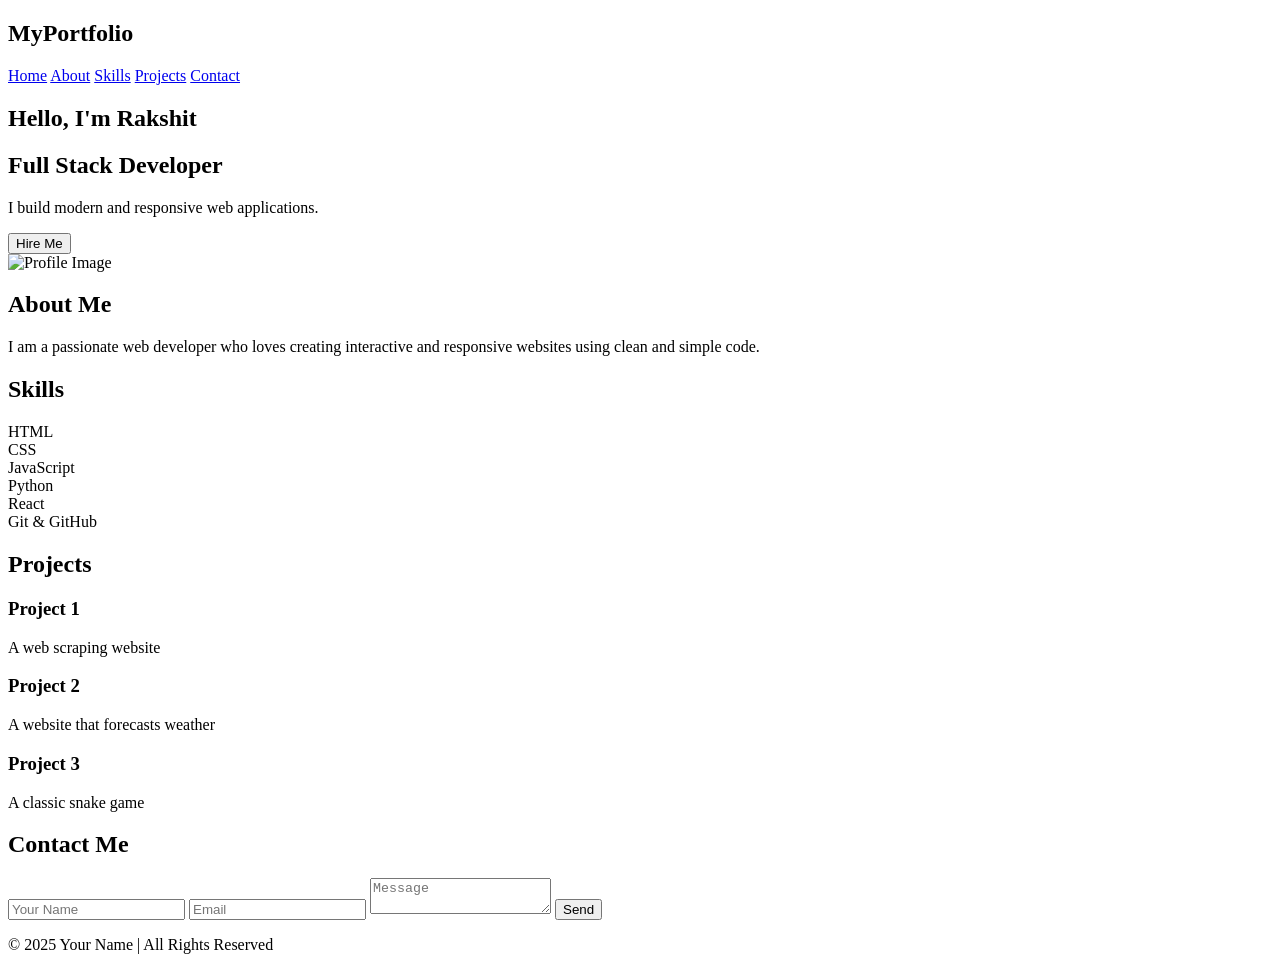
==== Lab_3/Index.html @ bc627b92 "Add initial HTML structure for portfolio website" ====
<!DOCTYPE html>
<html lang="en">
<head>
    <meta charset="UTF-8">
    <meta name="viewport" content="width=device-width, initial-scale=1.0">
    <title>Portfolio | Your Name</title>
    <link rel="stylesheet" href="style.css">
</head>
<body>

    <!-- HEADER -->
    <header class="header">
        <h2 class="logo">MyPortfolio</h2>
        <nav class="nav">
            <a href="#hero">Home</a>
            <a href="#about">About</a>
            <a href="#skills">Skills</a>
            <a href="#projects">Projects</a>
            <a href="#contact">Contact</a>
        </nav>
    </header>

    <!-- HERO SECTION -->
    <section id="hero" class="hero">
        <div class="hero-text">
            <h1>Hello, I'm <span class="highlight">Rakshit</span></h1>
            <h2 class="animated-role">Full Stack Developer</h2>
            <p>I build modern and responsive web applications.</p>
            <button class="btn">Hire Me</button>
        </div>

        <div class="hero-img">
            <img src="https://avatar.iran.liara.run/public/40" alt="Profile Image">
        </div>
    </section>

    <!-- ABOUT -->
    <section id="about" class="about">
        <h2>About Me</h2>
        <p>
            I am a passionate web developer who loves creating interactive and 
            responsive websites using clean and simple code.
        </p>
    </section>

    <!-- SKILLS (GRID) -->
    <section id="skills" class="skills">
        <h2>Skills</h2>

        <div class="grid">
            <div class="card">HTML</div>
            <div class="card">CSS</div>
            <div class="card">JavaScript</div>
            <div class="card">Python</div>
            <div class="card">React</div>
            <div class="card">Git & GitHub</div>
        </div>
    </section>

    <!-- PROJECTS (GRID) -->
    <section id="projects" class="projects">
        <h2>Projects</h2>

        <div class="grid">
            <div class="card">
                <h3>Project 1</h3>
                <p>A web scraping website</p>
            </div>

            <div class="card">
                <h3>Project 2</h3>
                <p>A website that forecasts weather</p>
            </div>

            <div class="card">
                <h3>Project 3</h3>
                <p>A classic snake game</p>
            </div>
        </div>

    </section>

    <!-- CONTACT -->
    <section id="contact" class="contact">
        <h2>Contact Me</h2>

        <form>
            <input type="text" placeholder="Your Name">
            <input type="email" placeholder="Email">
            <textarea placeholder="Message"></textarea>
            <button class="btn">Send</button>
        </form>
    </section>

    <!-- FOOTER -->
    <footer class="footer">
        <p>© 2025 Your Name | All Rights Reserved</p>
    </footer>

</body>
</html>
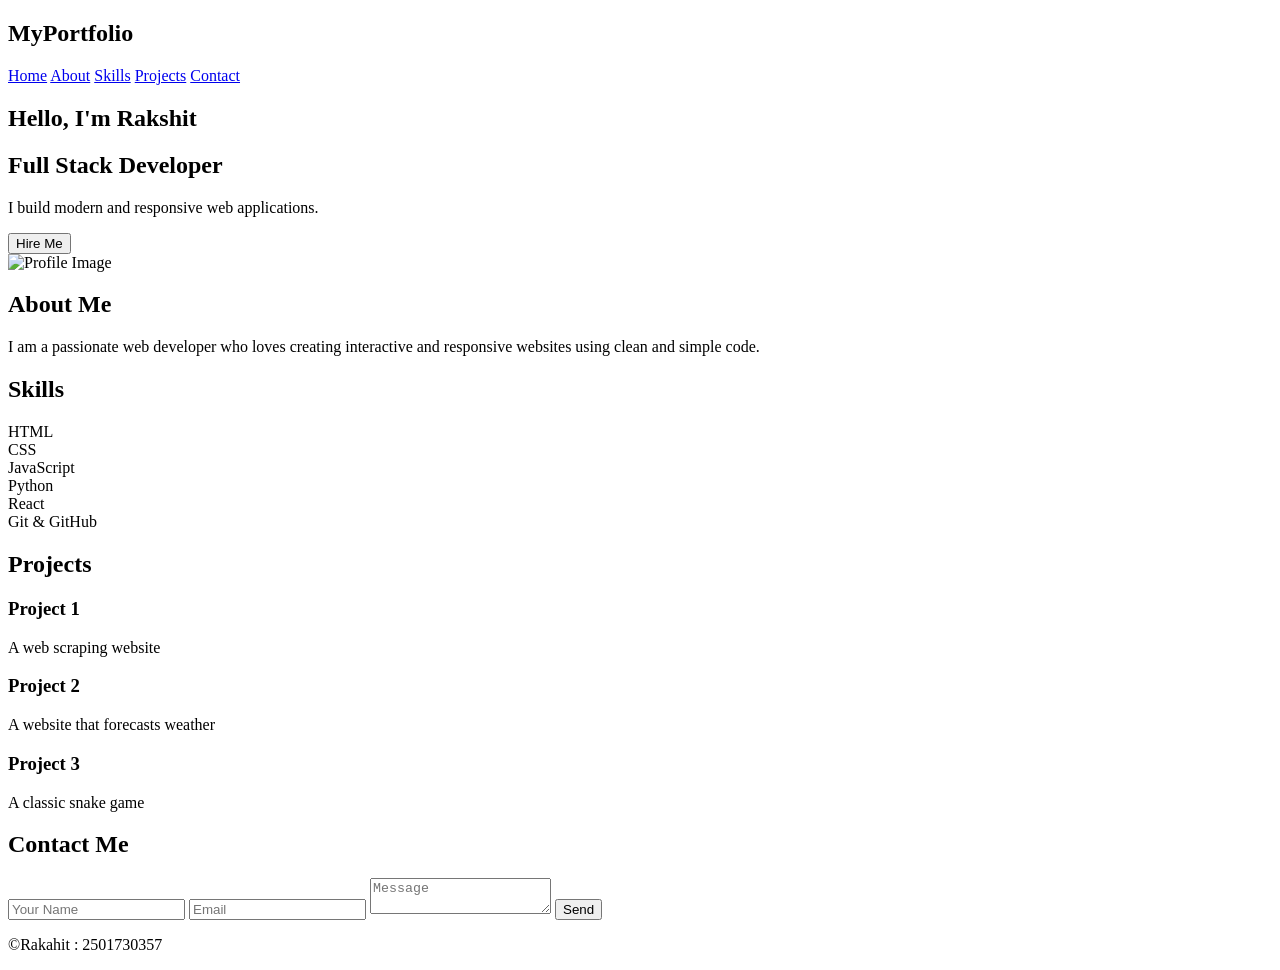
==== commit 7cdd335a: "Update title and footer in Index.html" ====
--- a/Lab_3/Index.html
+++ b/Lab_3/Index.html
@@ -3,7 +3,7 @@
 <head>
     <meta charset="UTF-8">
     <meta name="viewport" content="width=device-width, initial-scale=1.0">
-    <title>Portfolio | Your Name</title>
+    <title>Portfolio | Rakshit</title>
     <link rel="stylesheet" href="style.css">
 </head>
 <body>
@@ -94,7 +94,7 @@
 
     <!-- FOOTER -->
     <footer class="footer">
-        <p>© 2025 Your Name | All Rights Reserved</p>
+        <p>©Rakahit : 2501730357</p>
     </footer>
 
 </body>
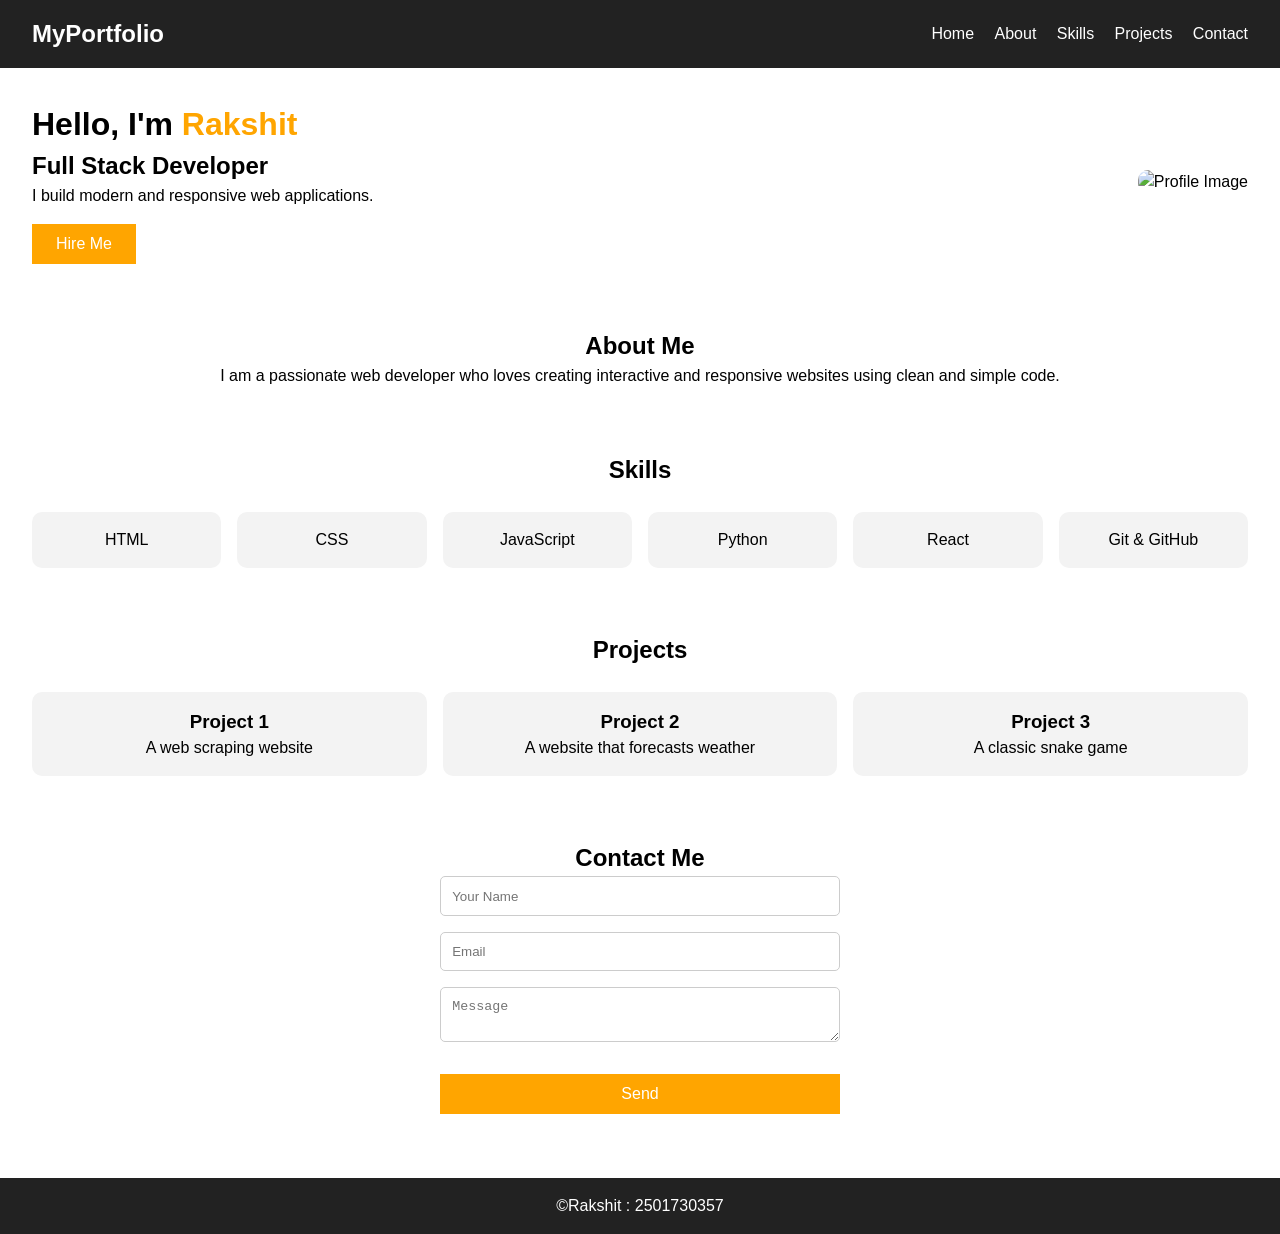
==== commit 8e268d18: "Update Index.html" ====
--- a/Lab_3/Index.html
+++ b/Lab_3/Index.html
@@ -94,7 +94,7 @@
 
     <!-- FOOTER -->
     <footer class="footer">
-        <p>©Rakahit : 2501730357</p>
+        <p>©Rakshit : 2501730357</p>
     </footer>
 
 </body>
--- a/Lab_3/style.css
+++ b/Lab_3/style.css
@@ -0,0 +1,137 @@
+*{
+    margin: 0;
+    padding: 0;
+    box-sizing: border-box;
+}
+
+body{
+    font-family: Arial, sans-serif;
+    line-height: 1.5;
+}
+
+.header{
+    display: flex;
+    justify-content: space-between;
+    align-items: center;
+    padding: 1rem 2rem;
+    background: #222;
+    color: #fff;
+}
+
+.nav a{
+    margin-left: 1rem;
+    color: white;
+    text-decoration: none;
+    font-size: 1rem;
+    transition: 0.3s;
+}
+
+.nav a:hover{
+    color: orange;
+}
+
+.hero{
+    display: flex;
+    flex-wrap: wrap;
+    padding: 2rem;
+    align-items: center;
+    justify-content: space-between;
+}
+
+.hero-text{
+    flex: 1;
+    min-width: 250px;
+}
+
+.hero-text h1{
+    font-size: 2rem;
+}
+
+.highlight{
+    color: orange;
+}
+
+.animated-role{
+    font-size: 1.5rem;
+    animation: colorChange 3s infinite;
+}
+
+@keyframes colorChange {
+    0%{ color: orange; }
+    50%{ color: red; }
+    100%{ color: orange; }
+}
+
+.hero-img img{
+    width: 250px;
+    border-radius: 10px;
+}
+
+.btn{
+    padding: 0.7rem 1.5rem;
+    border: none;
+    background: orange;
+    color: #fff;
+    font-size: 1rem;
+    margin-top: 1rem;
+    cursor: pointer;
+    transition: 0.3s;
+}
+
+.btn:hover{
+    transform: scale(1.05);
+}
+
+.about, .skills, .projects, .contact{
+    padding: 2rem;
+    text-align: center;
+}
+
+.grid{
+    display: grid;
+    grid-template-columns: repeat(auto-fit, minmax(140px, 1fr));
+    gap: 1rem;
+    margin-top: 1.5rem;
+}
+
+.card{
+    padding: 1rem;
+    background: #f3f3f3;
+    border-radius: 10px;
+    transition: 0.3s;
+}
+
+.card:hover{
+    transform: translateY(-5px);
+}
+
+form{
+    max-width: 400px;
+    margin: auto;
+    display: flex;
+    flex-direction: column;
+    gap: 1rem;
+}
+
+input, textarea{
+    padding: 0.7rem;
+    border: 1px solid #ccc;
+    border-radius: 5px;
+}
+
+.footer{
+    background: #222;
+    color: white;
+    text-align: center;
+    padding: 1rem;
+    margin-top: 2rem;
+}
+
+@media(max-width: 600px){
+    .hero{
+        text-align: center;
+    }
+    .hero-img{
+        margin-top: 1rem;
+    }
+}
